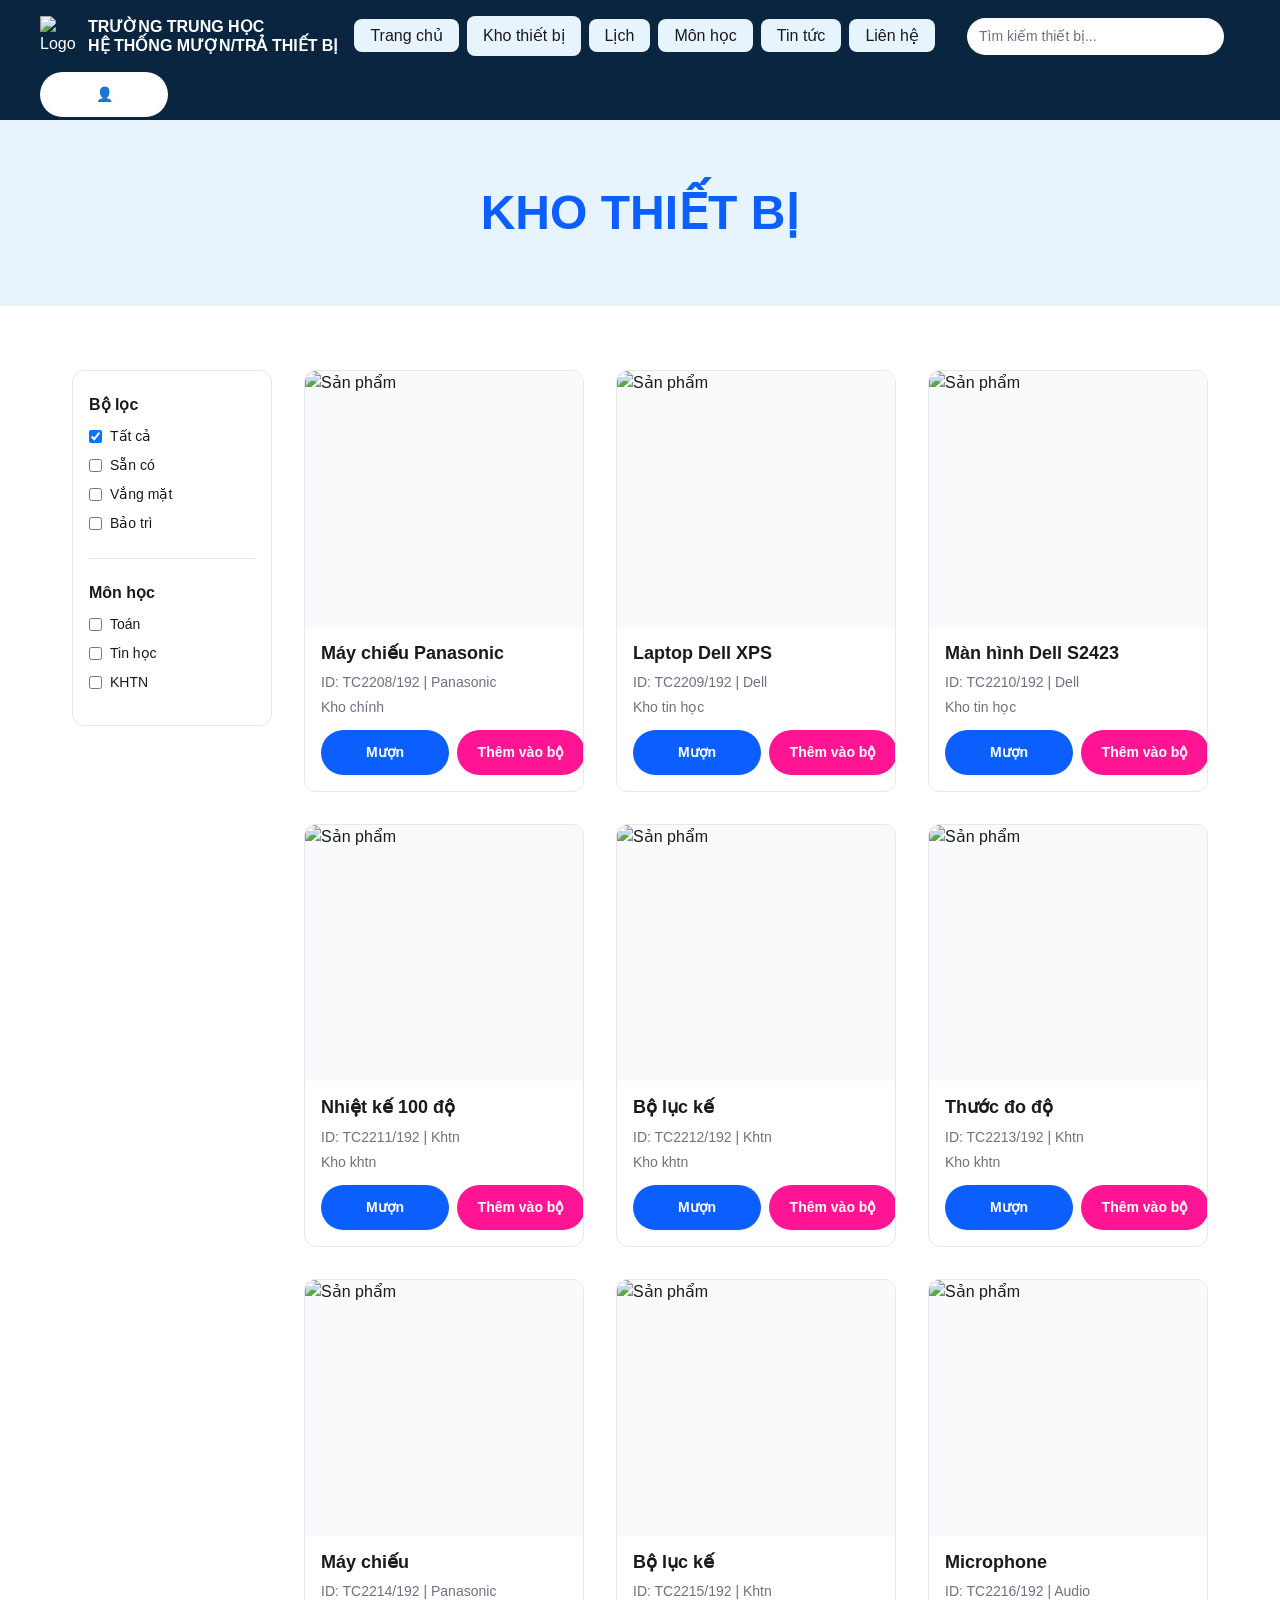
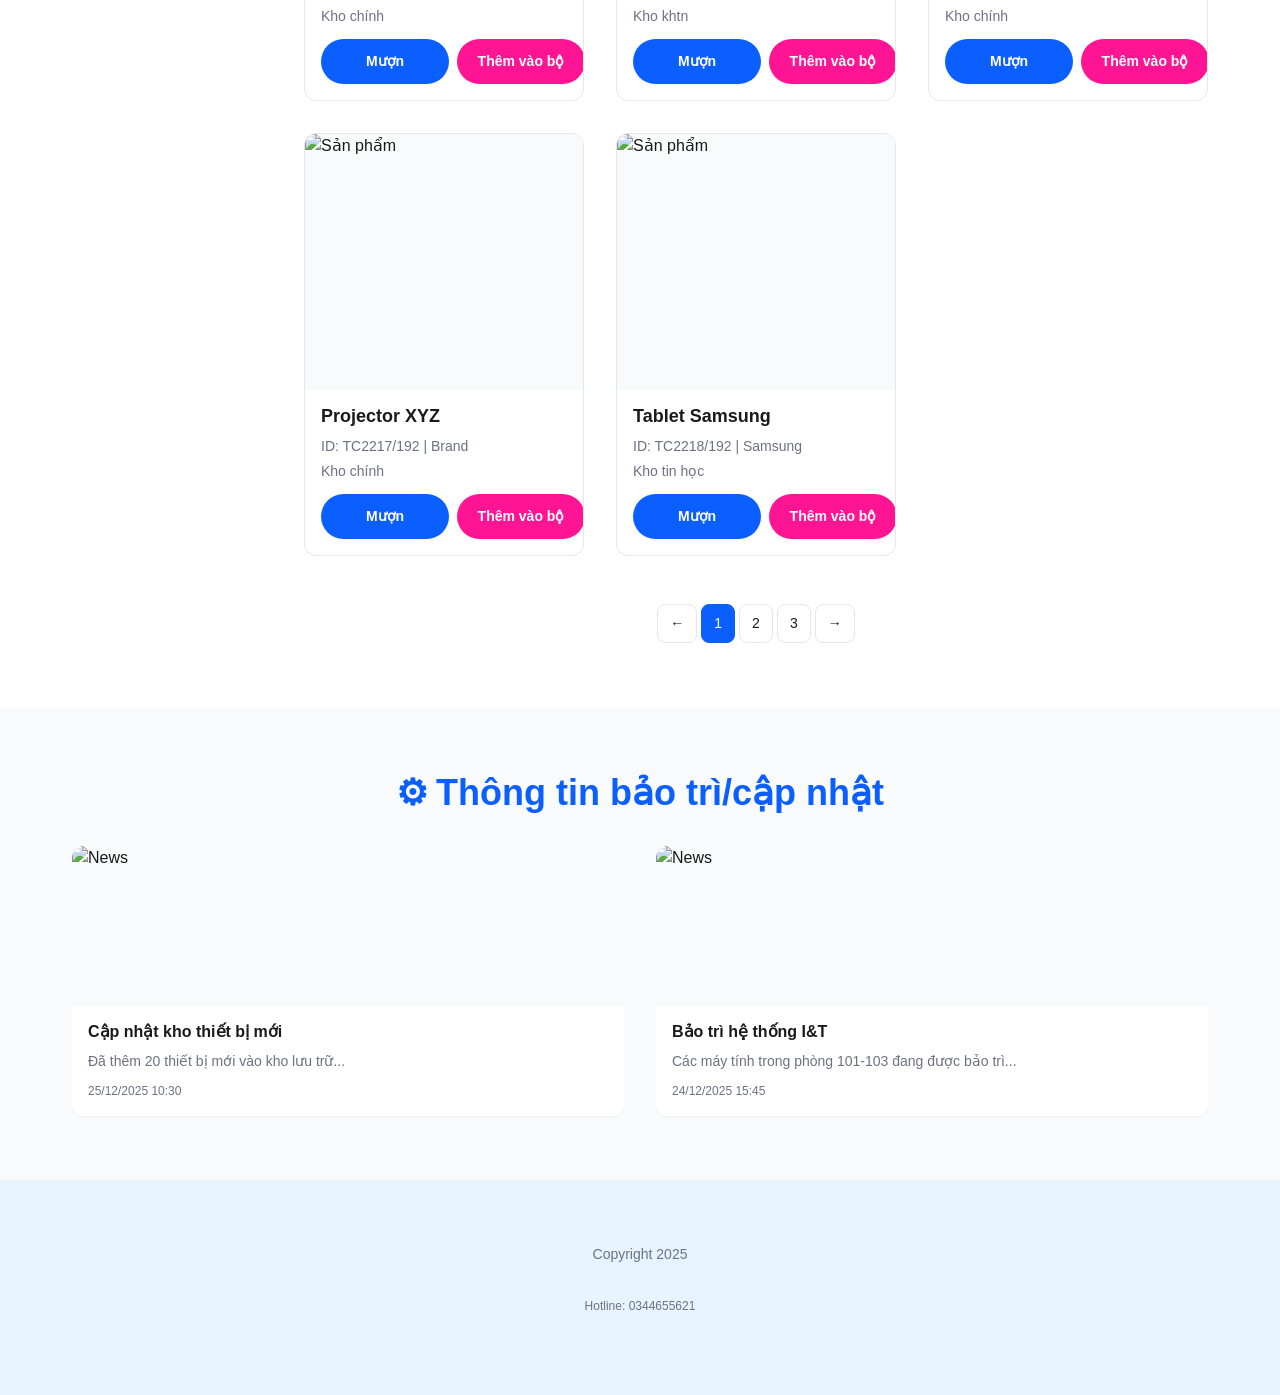
==== pages/kho.html @ ba722993 "Initial commit: SEB - Equipment Management System (HTML5/CSS3/JS) - Complete project with 8 pages, d" ====
<!DOCTYPE html>
<html lang="vi">
<head>
    <meta charset="UTF-8">
    <meta name="viewport" content="width=device-width, initial-scale=1.0">
    <meta name="description" content="Kho thiết bị - SEB">
    <title>SEB | Kho thiết bị</title>
    
    <!-- CSS -->
    <link rel="stylesheet" href="/css/variables.css">
    <link rel="stylesheet" href="/css/reset.css">
    <link rel="stylesheet" href="/css/base.css">
    <link rel="stylesheet" href="/css/layout.css">
    <link rel="stylesheet" href="/css/components.css">
    <link rel="stylesheet" href="/css/forms.css">
    <link rel="stylesheet" href="/css/auth.css">
    <link rel="stylesheet" href="/css/responsive.css">
</head>
<body>
    <!-- Header (Same as index.html) -->
    <header class="c-header">
        <div class="c-header__inner">
            <div class="c-header__logo">
                <img src="/assets/image/logo.png" alt="Logo">
                <div class="c-header__logo-text">
                    <h1>TRƯỜNG TRUNG HỌC<br>HỆ THỐNG MƯỢN/TRẢ THIẾT BỊ</h1>
                </div>
            </div>

            <button class="c-header__menu-toggle" id="menuToggle" aria-label="Toggle menu">☰</button>

            <nav class="c-header__nav-wrapper" id="navWrapper">
                <ul class="c-nav">
                    <li><a href="/index.html" class="c-nav__item">Trang chủ</a></li>
                    <li><button class="c-nav__item active" data-page="kho">Kho thiết bị</button></li>
                    <li><a href="/pages/lich.html" class="c-nav__item">Lịch</a></li>
                    <li><a href="/pages/mon-hoc.html" class="c-nav__item">Môn học</a></li>
                    <li><a href="#" class="c-nav__item">Tin tức</a></li>
                    <li><a href="#" class="c-nav__item">Liên hệ</a></li>
                </ul>
            </nav>

            <div class="c-header__search">
                <input type="text" class="c-header__search-input" placeholder="Tìm kiếm thiết bị...">
            </div>

            <div class="c-header__actions">
                <button class="c-btn c-btn--sm" style="background-color: white; color: var(--color-primary);">👤</button>
            </div>
        </div>
    </header>

    <!-- Main Content -->
    <main>
        <!-- Page Title Section -->
        <section style="background-color: var(--color-bg-secondary);">
            <div class="container">
                <h1 style="text-align: center; color: var(--color-primary); margin-bottom: 0;">KHO THIẾT BỊ</h1>
            </div>
        </section>

        <!-- Products Section with Sidebar -->
        <section>
            <div class="container">
                <div class="layout-sidebar">
                    <!-- Sidebar Filter -->
                    <aside class="layout-sidebar__sidebar c-sidebar-filter">
                        <div class="c-sidebar-filter__section">
                            <h4 class="c-sidebar-filter__title">Bộ lọc</h4>
                            <div class="c-sidebar-filter__item">
                                <input type="checkbox" id="filter-all" checked>
                                <label for="filter-all">Tất cả</label>
                            </div>
                            <div class="c-sidebar-filter__item">
                                <input type="checkbox" id="filter-available">
                                <label for="filter-available">Sẵn có</label>
                            </div>
                            <div class="c-sidebar-filter__item">
                                <input type="checkbox" id="filter-unavailable">
                                <label for="filter-unavailable">Vắng mặt</label>
                            </div>
                            <div class="c-sidebar-filter__item">
                                <input type="checkbox" id="filter-repair">
                                <label for="filter-repair">Bảo trì</label>
                            </div>
                        </div>

                        <div class="c-sidebar-filter__section">
                            <h4 class="c-sidebar-filter__title">Môn học</h4>
                            <div class="c-sidebar-filter__item">
                                <input type="checkbox" id="filter-math">
                                <label for="filter-math">Toán</label>
                            </div>
                            <div class="c-sidebar-filter__item">
                                <input type="checkbox" id="filter-it">
                                <label for="filter-it">Tin học</label>
                            </div>
                            <div class="c-sidebar-filter__item">
                                <input type="checkbox" id="filter-khtn">
                                <label for="filter-khtn">KHTN</label>
                            </div>
                        </div>
                    </aside>

                    <!-- Main Products Grid -->
                    <div class="layout-sidebar__main">
                        <div class="grid grid--cols-2-tablet grid--cols-3-desktop">
                            <!-- Product Card Template (Repeat 12 times) -->
                            <div class="c-product-card">
                                <img src="/assets/image/products/placeholder.png" alt="Sản phẩm" class="c-product-card__image">
                                <div class="c-product-card__content">
                                    <h3 class="c-product-card__name">Máy chiếu Panasonic</h3>
                                    <div class="c-product-card__model">ID: TC2208/192 | Panasonic</div>
                                    <div class="c-product-card__supplier">Kho chính</div>
                                    <div class="c-product-card__actions">
                                        <button class="c-btn c-btn--primary c-btn--sm">Mượn</button>
                                        <button class="c-btn c-btn--accent c-btn--sm">Thêm vào bộ</button>
                                    </div>
                                </div>
                            </div>

                            <div class="c-product-card">
                                <img src="/assets/image/products/placeholder.png" alt="Sản phẩm" class="c-product-card__image">
                                <div class="c-product-card__content">
                                    <h3 class="c-product-card__name">Laptop Dell XPS</h3>
                                    <div class="c-product-card__model">ID: TC2209/192 | Dell</div>
                                    <div class="c-product-card__supplier">Kho tin học</div>
                                    <div class="c-product-card__actions">
                                        <button class="c-btn c-btn--primary c-btn--sm">Mượn</button>
                                        <button class="c-btn c-btn--accent c-btn--sm">Thêm vào bộ</button>
                                    </div>
                                </div>
                            </div>

                            <div class="c-product-card">
                                <img src="/assets/image/products/placeholder.png" alt="Sản phẩm" class="c-product-card__image">
                                <div class="c-product-card__content">
                                    <h3 class="c-product-card__name">Màn hình Dell S2423</h3>
                                    <div class="c-product-card__model">ID: TC2210/192 | Dell</div>
                                    <div class="c-product-card__supplier">Kho tin học</div>
                                    <div class="c-product-card__actions">
                                        <button class="c-btn c-btn--primary c-btn--sm">Mượn</button>
                                        <button class="c-btn c-btn--accent c-btn--sm">Thêm vào bộ</button>
                                    </div>
                                </div>
                            </div>

                            <div class="c-product-card">
                                <img src="/assets/image/products/placeholder.png" alt="Sản phẩm" class="c-product-card__image">
                                <div class="c-product-card__content">
                                    <h3 class="c-product-card__name">Nhiệt kế 100 độ</h3>
                                    <div class="c-product-card__model">ID: TC2211/192 | Khtn</div>
                                    <div class="c-product-card__supplier">Kho khtn</div>
                                    <div class="c-product-card__actions">
                                        <button class="c-btn c-btn--primary c-btn--sm">Mượn</button>
                                        <button class="c-btn c-btn--accent c-btn--sm">Thêm vào bộ</button>
                                    </div>
                                </div>
                            </div>

                            <div class="c-product-card">
                                <img src="/assets/image/products/placeholder.png" alt="Sản phẩm" class="c-product-card__image">
                                <div class="c-product-card__content">
                                    <h3 class="c-product-card__name">Bộ lục kế</h3>
                                    <div class="c-product-card__model">ID: TC2212/192 | Khtn</div>
                                    <div class="c-product-card__supplier">Kho khtn</div>
                                    <div class="c-product-card__actions">
                                        <button class="c-btn c-btn--primary c-btn--sm">Mượn</button>
                                        <button class="c-btn c-btn--accent c-btn--sm">Thêm vào bộ</button>
                                    </div>
                                </div>
                            </div>

                            <div class="c-product-card">
                                <img src="/assets/image/products/placeholder.png" alt="Sản phẩm" class="c-product-card__image">
                                <div class="c-product-card__content">
                                    <h3 class="c-product-card__name">Thước đo độ</h3>
                                    <div class="c-product-card__model">ID: TC2213/192 | Khtn</div>
                                    <div class="c-product-card__supplier">Kho khtn</div>
                                    <div class="c-product-card__actions">
                                        <button class="c-btn c-btn--primary c-btn--sm">Mượn</button>
                                        <button class="c-btn c-btn--accent c-btn--sm">Thêm vào bộ</button>
                                    </div>
                                </div>
                            </div>

                            <div class="c-product-card">
                                <img src="/assets/image/products/placeholder.png" alt="Sản phẩm" class="c-product-card__image">
                                <div class="c-product-card__content">
                                    <h3 class="c-product-card__name">Máy chiếu</h3>
                                    <div class="c-product-card__model">ID: TC2214/192 | Panasonic</div>
                                    <div class="c-product-card__supplier">Kho chính</div>
                                    <div class="c-product-card__actions">
                                        <button class="c-btn c-btn--primary c-btn--sm">Mượn</button>
                                        <button class="c-btn c-btn--accent c-btn--sm">Thêm vào bộ</button>
                                    </div>
                                </div>
                            </div>

                            <div class="c-product-card">
                                <img src="/assets/image/products/placeholder.png" alt="Sản phẩm" class="c-product-card__image">
                                <div class="c-product-card__content">
                                    <h3 class="c-product-card__name">Bộ lục kế</h3>
                                    <div class="c-product-card__model">ID: TC2215/192 | Khtn</div>
                                    <div class="c-product-card__supplier">Kho khtn</div>
                                    <div class="c-product-card__actions">
                                        <button class="c-btn c-btn--primary c-btn--sm">Mượn</button>
                                        <button class="c-btn c-btn--accent c-btn--sm">Thêm vào bộ</button>
                                    </div>
                                </div>
                            </div>

                            <div class="c-product-card">
                                <img src="/assets/image/products/placeholder.png" alt="Sản phẩm" class="c-product-card__image">
                                <div class="c-product-card__content">
                                    <h3 class="c-product-card__name">Microphone</h3>
                                    <div class="c-product-card__model">ID: TC2216/192 | Audio</div>
                                    <div class="c-product-card__supplier">Kho chính</div>
                                    <div class="c-product-card__actions">
                                        <button class="c-btn c-btn--primary c-btn--sm">Mượn</button>
                                        <button class="c-btn c-btn--accent c-btn--sm">Thêm vào bộ</button>
                                    </div>
                                </div>
                            </div>

                            <div class="c-product-card">
                                <img src="/assets/image/products/placeholder.png" alt="Sản phẩm" class="c-product-card__image">
                                <div class="c-product-card__content">
                                    <h3 class="c-product-card__name">Projector XYZ</h3>
                                    <div class="c-product-card__model">ID: TC2217/192 | Brand</div>
                                    <div class="c-product-card__supplier">Kho chính</div>
                                    <div class="c-product-card__actions">
                                        <button class="c-btn c-btn--primary c-btn--sm">Mượn</button>
                                        <button class="c-btn c-btn--accent c-btn--sm">Thêm vào bộ</button>
                                    </div>
                                </div>
                            </div>

                            <div class="c-product-card">
                                <img src="/assets/image/products/placeholder.png" alt="Sản phẩm" class="c-product-card__image">
                                <div class="c-product-card__content">
                                    <h3 class="c-product-card__name">Tablet Samsung</h3>
                                    <div class="c-product-card__model">ID: TC2218/192 | Samsung</div>
                                    <div class="c-product-card__supplier">Kho tin học</div>
                                    <div class="c-product-card__actions">
                                        <button class="c-btn c-btn--primary c-btn--sm">Mượn</button>
                                        <button class="c-btn c-btn--accent c-btn--sm">Thêm vào bộ</button>
                                    </div>
                                </div>
                            </div>
                        </div>

                        <!-- Pagination -->
                        <div class="c-pagination">
                            <button class="c-pagination__item">←</button>
                            <button class="c-pagination__item active">1</button>
                            <button class="c-pagination__item">2</button>
                            <button class="c-pagination__item">3</button>
                            <button class="c-pagination__item">→</button>
                        </div>
                    </div>
                </div>
            </div>
        </section>

        <!-- News Section -->
        <section style="background-color: var(--color-bg-light);">
            <div class="container">
                <h2 class="section-title">Thông tin bảo trì/cập nhật</h2>

                <div class="grid grid--cols-2-tablet c-news-grid">
                    <div class="c-news-card">
                        <img src="/assets/image/news-placeholder.png" alt="News" class="c-news-card__image">
                        <div class="c-news-card__content">
                            <h3 class="c-news-card__title">Cập nhật kho thiết bị mới</h3>
                            <p class="c-news-card__desc">Đã thêm 20 thiết bị mới vào kho lưu trữ...</p>
                            <div class="c-news-card__date">25/12/2025 10:30</div>
                        </div>
                    </div>

                    <div class="c-news-card">
                        <img src="/assets/image/news-placeholder.png" alt="News" class="c-news-card__image">
                        <div class="c-news-card__content">
                            <h3 class="c-news-card__title">Bảo trì hệ thống I&T</h3>
                            <p class="c-news-card__desc">Các máy tính trong phòng 101-103 đang được bảo trì...</p>
                            <div class="c-news-card__date">24/12/2025 15:45</div>
                        </div>
                    </div>
                </div>
            </div>
        </section>
    </main>

    <!-- Footer -->
    <footer class="c-footer">
        <div class="c-footer__container">
            <div class="c-footer__content">
                <p class="c-footer__copyright">Copyright 2025</p>
            </div>
            <p style="text-align: center; font-size: var(--font-size-xs); color: var(--color-text-secondary); padding-top: var(--space-4);">
                Hotline: 0344655621
            </p>
        </div>
    </footer>

    <!-- Scripts -->
    <script src="/assets/js/utils.js"></script>
    <script src="/assets/js/main.js"></script>
    <script src="/assets/js/navbar.js"></script>
    <script src="/assets/js/sidebar-filter.js"></script>
    <script src="/assets/js/modal.js"></script>
</body>
</html>
---- css/variables.css ----
/* ========================================
   VARIABLES.CSS - CSS CUSTOM PROPERTIES
   ======================================== */

:root {
  /* ===== COLOR PALETTE ===== */
  /* Primary Colors */
  --color-primary: #0B5FFF;           /* Xanh dương chính (nav active, btn primary) */
  --color-primary-dark: #0A2540;      /* Xanh dương đậm (header bg) */
  --color-accent: #FF1493;            /* Hồng/Pink (btn accent "Thêm vào bộ") */
  
  /* Text Colors */
  --color-text-primary: #1A1A1A;      /* Text chính (body) */
  --color-text-secondary: #6B7280;    /* Text muted (placeholder, secondary) */
  --color-text-light: #FFFFFF;        /* Text trắng (header) */
  
  /* Background Colors */
  --color-bg-primary: #FFFFFF;        /* Main background */
  --color-bg-secondary: #E8F4FD;      /* Light blue (stat card, section bg) */
  --color-bg-light: #F9FAFB;          /* Off white (section bg) */
  --color-bg-hover: #F3F4F6;          /* Hover bg */
  
  /* Status Colors */
  --color-success: #10B981;           /* Green (success) */
  --color-warning: #F59E0B;           /* Orange (warning) */
  --color-danger: #EF4444;            /* Red (error, danger) */
  
  /* Border Colors */
  --color-border: #E5E7EB;            /* Light gray border */
  --color-border-dark: #D1D5DB;       /* Darker border */
  
  /* ===== TYPOGRAPHY ===== */
  --font-family-heading: "Be Vietnam Pro", -apple-system, BlinkMacSystemFont, "Segoe UI", sans-serif;
  --font-family-body: "Be Vietnam Pro", -apple-system, BlinkMacSystemFont, "Segoe UI", sans-serif;
  
  /* Font Sizes - Mobile First */
  --font-size-xs: 0.75rem;            /* 12px */
  --font-size-sm: 0.875rem;           /* 14px */
  --font-size-base: 1rem;             /* 16px */
  --font-size-lg: 1.125rem;           /* 18px */
  --font-size-xl: 1.25rem;            /* 20px */
  --font-size-2xl: 1.5rem;            /* 24px */
  --font-size-3xl: 1.875rem;          /* 30px */
  --font-size-4xl: 2.25rem;           /* 36px */
  --font-size-5xl: 3rem;              /* 48px */
  
  /* Font Weights */
  --font-weight-light: 300;
  --font-weight-regular: 400;
  --font-weight-medium: 500;
  --font-weight-semibold: 600;
  --font-weight-bold: 700;
  
  /* Line Heights */
  --line-height-tight: 1.2;
  --line-height-normal: 1.5;
  --line-height-relaxed: 1.75;
  --line-height-loose: 2;
  
  /* ===== SPACING ===== */
  /* 4px base unit */
  --space-1: 0.25rem;   /* 4px */
  --space-2: 0.5rem;    /* 8px */
  --space-3: 0.75rem;   /* 12px */
  --space-4: 1rem;      /* 16px */
  --space-5: 1.5rem;    /* 24px */
  --space-6: 2rem;      /* 32px */
  --space-7: 2.5rem;    /* 40px */
  --space-8: 3rem;      /* 48px */
  --space-9: 3.5rem;    /* 56px */
  --space-10: 4rem;     /* 64px */
  --space-12: 5rem;     /* 80px */
  --space-14: 6rem;     /* 96px */
  --space-16: 8rem;     /* 128px */
  
  /* ===== BORDER RADIUS ===== */
  --radius-none: 0;
  --radius-sm: 0.25rem;    /* 4px */
  --radius-md: 0.5rem;     /* 8px */
  --radius-lg: 0.75rem;    /* 12px */
  --radius-xl: 1rem;       /* 16px */
  --radius-2xl: 1.5rem;    /* 24px */
  --radius-full: 9999px;   /* Rounded (circular) */
  
  /* ===== SHADOWS ===== */
  --shadow-sm: 0 1px 2px 0 rgba(0, 0, 0, 0.05);
  --shadow-md: 0 4px 6px -1px rgba(0, 0, 0, 0.1), 0 2px 4px -1px rgba(0, 0, 0, 0.06);
  --shadow-lg: 0 10px 15px -3px rgba(0, 0, 0, 0.1), 0 4px 6px -2px rgba(0, 0, 0, 0.05);
  --shadow-xl: 0 20px 25px -5px rgba(0, 0, 0, 0.1), 0 10px 10px -5px rgba(0, 0, 0, 0.04);
  
  /* ===== TRANSITIONS ===== */
  --transition-fast: 150ms ease;
  --transition-base: 250ms ease;
  --transition-slow: 350ms ease;
  
  /* ===== BREAKPOINTS (for reference) ===== */
  /* Mobile: 0 - 767px */
  /* Tablet: 768px - 1199px */
  /* Desktop: 1200px+ */
  
  /* ===== CONTAINER ===== */
  --container-width-mobile: 100%;
  --container-width-tablet: 100%;
  --container-width-desktop: 1200px;
  --container-padding-mobile: 1rem;     /* 16px */
  --container-padding-tablet: 1.5rem;   /* 24px */
  --container-padding-desktop: 2rem;    /* 32px */
  
  /* ===== HEADER ===== */
  --header-height: 7.5rem;              /* 120px */
  --header-bg: var(--color-primary-dark);
  --header-text: var(--color-text-light);
  
  /* ===== SIDEBAR ===== */
  --sidebar-width-desktop: 12.5rem;     /* 200px */
  --sidebar-width-tablet: 100%;
  --sidebar-width-mobile: 100%;
  
  /* ===== Z-INDEX ===== */
  --z-dropdown: 100;
  --z-sticky: 10;
  --z-fixed: 50;
  --z-modal: 1000;
  --z-toast: 1100;
}
---- css/base.css ----
/* ========================================
   BASE.CSS - GLOBAL TYPOGR APHY & BASE STYLES
   ======================================== */

/* ===== BODY STYLES ===== */
body {
  display: flex;
  flex-direction: column;
  min-height: 100vh;
}

main {
  flex: 1;
}

/* ===== TYPOGRAPHY SCALE ===== */

/* H1 - Page Title */
h1 {
  font-size: var(--font-size-3xl);
  line-height: var(--line-height-tight);
  font-weight: var(--font-weight-bold);
  margin-bottom: var(--space-4);
}

/* H2 - Section Title */
h2 {
  font-size: var(--font-size-2xl);
  line-height: var(--line-height-tight);
  font-weight: var(--font-weight-bold);
  margin-bottom: var(--space-4);
}

/* H3 - Subsection Title */
h3 {
  font-size: var(--font-size-xl);
  line-height: var(--line-height-tight);
  font-weight: var(--font-weight-semibold);
  margin-bottom: var(--space-3);
}

/* H4 - Card/Component Title */
h4 {
  font-size: var(--font-size-lg);
  line-height: var(--line-height-tight);
  font-weight: var(--font-weight-semibold);
  margin-bottom: var(--space-2);
}

/* H5 & H6 */
h5, h6 {
  font-size: var(--font-size-base);
  font-weight: var(--font-weight-semibold);
  margin-bottom: var(--space-2);
}

/* Paragraphs */
p {
  font-size: var(--font-size-base);
  line-height: var(--line-height-normal);
  margin-bottom: var(--space-4);
}

/* Smaller Text */
small,
.text-small,
.text-sm {
  font-size: var(--font-size-sm);
  line-height: var(--line-height-normal);
}

/* Extra Small Text */
.text-xs {
  font-size: var(--font-size-xs);
  line-height: var(--line-height-tight);
}

/* Large Text */
.text-lg {
  font-size: var(--font-size-lg);
  line-height: var(--line-height-normal);
}

/* ===== TEXT UTILITIES ===== */
.text-primary {
  color: var(--color-primary);
}

.text-secondary {
  color: var(--color-text-secondary);
}

.text-light {
  color: var(--color-text-light);
}

.text-danger {
  color: var(--color-danger);
}

.text-success {
  color: var(--color-success);
}

.text-center {
  text-align: center;
}

.text-left {
  text-align: left;
}

.text-right {
  text-align: right;
}

.text-bold {
  font-weight: var(--font-weight-bold);
}

.text-semibold {
  font-weight: var(--font-weight-semibold);
}

.text-muted {
  color: var(--color-text-secondary);
}

.text-uppercase {
  text-transform: uppercase;
  letter-spacing: 0.05em;
}

.text-lowercase {
  text-transform: lowercase;
}

.text-capitalize {
  text-transform: capitalize;
}

.line-clamp-1 {
  display: -webkit-box;
  -webkit-line-clamp: 1;
  -webkit-box-orient: vertical;
  overflow: hidden;
}

.line-clamp-2 {
  display: -webkit-box;
  -webkit-line-clamp: 2;
  -webkit-box-orient: vertical;
  overflow: hidden;
}

.line-clamp-3 {
  display: -webkit-box;
  -webkit-line-clamp: 3;
  -webkit-box-orient: vertical;
  overflow: hidden;
}

/* ===== SPACING UTILITIES ===== */
.m-0 { margin: 0; }
.m-1 { margin: var(--space-1); }
.m-2 { margin: var(--space-2); }
.m-3 { margin: var(--space-3); }
.m-4 { margin: var(--space-4); }
.m-5 { margin: var(--space-5); }
.m-6 { margin: var(--space-6); }

.mb-2 { margin-bottom: var(--space-2); }
.mb-3 { margin-bottom: var(--space-3); }
.mb-4 { margin-bottom: var(--space-4); }
.mb-5 { margin-bottom: var(--space-5); }
.mb-6 { margin-bottom: var(--space-6); }

.mt-2 { margin-top: var(--space-2); }
.mt-3 { margin-top: var(--space-3); }
.mt-4 { margin-top: var(--space-4); }
.mt-5 { margin-top: var(--space-5); }
.mt-6 { margin-top: var(--space-6); }

.p-3 { padding: var(--space-3); }
.p-4 { padding: var(--space-4); }
.p-5 { padding: var(--space-5); }
.p-6 { padding: var(--space-6); }

.px-3 { padding-left: var(--space-3); padding-right: var(--space-3); }
.px-4 { padding-left: var(--space-4); padding-right: var(--space-4); }

.py-3 { padding-top: var(--space-3); padding-bottom: var(--space-3); }
.py-4 { padding-top: var(--space-4); padding-bottom: var(--space-4); }

/* ===== DISPLAY UTILITIES ===== */
.d-none { display: none; }
.d-inline { display: inline; }
.d-inline-block { display: inline-block; }
.d-block { display: block; }
.d-flex { display: flex; }
.d-grid { display: grid; }

.flex-center {
  display: flex;
  align-items: center;
  justify-content: center;
}

.flex-between {
  display: flex;
  align-items: center;
  justify-content: space-between;
}

.flex-column {
  flex-direction: column;
}

.gap-2 { gap: var(--space-2); }
.gap-3 { gap: var(--space-3); }
.gap-4 { gap: var(--space-4); }
.gap-5 { gap: var(--space-5); }

/* ===== VISIBILITY ===== */
.hidden { display: none !important; }
.visible { display: block !important; }

.sr-only {
  position: absolute;
  width: 1px;
  height: 1px;
  padding: 0;
  margin: -1px;
  overflow: hidden;
  clip: rect(0, 0, 0, 0);
  white-space: nowrap;
  border-width: 0;
}

/* ===== TABLET & DESKTOP STYLES ===== */
@media (min-width: 768px) {
  h1 { font-size: var(--font-size-4xl); }
  h2 { font-size: var(--font-size-3xl); }
  h3 { font-size: var(--font-size-2xl); }
  h4 { font-size: var(--font-size-xl); }
}

@media (min-width: 1200px) {
  h1 { font-size: var(--font-size-5xl); }
  h2 { font-size: var(--font-size-4xl); }
  h3 { font-size: var(--font-size-3xl); }
}
---- css/layout.css ----
/* ========================================
   LAYOUT.CSS - CONTAINER, HEADER, FOOTER, GRID
   ======================================== */

/* ===== CONTAINER ===== */
.container {
  width: 100%;
  max-width: var(--container-width-desktop);
  margin-left: auto;
  margin-right: auto;
  padding-left: var(--container-padding-mobile);
  padding-right: var(--container-padding-mobile);
}

@media (min-width: 768px) {
  .container {
    padding-left: var(--container-padding-tablet);
    padding-right: var(--container-padding-tablet);
  }
}

@media (min-width: 1200px) {
  .container {
    padding-left: var(--container-padding-desktop);
    padding-right: var(--container-padding-desktop);
  }
}

/* ===== HEADER ===== */
.c-header {
  position: sticky;
  top: 0;
  z-index: var(--z-fixed);
  background-color: var(--header-bg);
  color: var(--header-text);
  padding: var(--space-3) var(--container-padding-mobile);
}

@media (min-width: 768px) {
  .c-header {
    padding: var(--space-4) var(--container-padding-tablet);
  }
}

@media (min-width: 1200px) {
  .c-header {
    padding: var(--space-4) var(--container-padding-desktop);
  }
}

.c-header__inner {
  max-width: var(--container-width-desktop);
  margin-left: auto;
  margin-right: auto;
  display: flex;
  align-items: center;
  justify-content: space-between;
  gap: var(--space-4);
  flex-wrap: wrap;
}

/* Header Logo */
.c-header__logo {
  display: flex;
  align-items: center;
  gap: var(--space-2);
  flex-shrink: 0;
}

.c-header__logo img {
  width: 2.5rem;
  height: 2.5rem;
}

.c-header__logo-text h1 {
  font-size: var(--font-size-sm);
  font-weight: var(--font-weight-bold);
  color: var(--header-text);
  line-height: 1.2;
  margin: 0;
}

@media (min-width: 768px) {
  .c-header__logo-text h1 {
    font-size: var(--font-size-base);
  }
}

/* Header Navigation Wrapper */
.c-header__nav-wrapper {
  width: 100%;
  order: 3;
  flex-basis: 100%;
  display: none;
}

.c-header__nav-wrapper.active {
  display: block;
}

@media (min-width: 1200px) {
  .c-header__nav-wrapper {
    width: auto;
    order: 0;
    flex-basis: auto;
    display: flex;
  }
}

/* Header Search */
.c-header__search {
  flex: 1;
  min-width: 15rem;
  order: 2;
  display: none;
}

@media (min-width: 768px) {
  .c-header__search {
    display: flex;
  }
}

.c-header__search-input {
  width: 100%;
  padding: var(--space-2) var(--space-3);
  background-color: var(--color-bg-primary);
  color: var(--color-text-primary);
  border: none;
  border-radius: var(--radius-full);
  font-size: var(--font-size-sm);
}

.c-header__search-input::placeholder {
  color: var(--color-text-secondary);
}

/* Header Actions */
.c-header__actions {
  display: flex;
  gap: var(--space-2);
  align-items: center;
  order: 1;
}

/* Mobile Menu Toggle */
.c-header__menu-toggle {
  display: flex;
  align-items: center;
  justify-content: center;
  background: none;
  padding: var(--space-2);
  color: var(--header-text);
  font-size: var(--font-size-lg);
  cursor: pointer;
}

@media (min-width: 1200px) {
  .c-header__menu-toggle {
    display: none;
  }
}

/* ===== NAVIGATION ===== */
.c-nav {
  display: flex;
  align-items: center;
  gap: var(--space-2);
  flex-wrap: wrap;
}

.c-nav__item {
  padding: var(--space-2) var(--space-3);
  background-color: var(--color-bg-secondary);
  color: var(--color-text-primary);
  border-radius: var(--radius-md);
  font-size: var(--font-size-sm);
  font-weight: var(--font-weight-medium);
  cursor: pointer;
  transition: all var(--transition-base);
}

.c-nav__item:hover {
  background-color: var(--color-bg-secondary);
  opacity: 0.9;
}

.c-nav__item.active {
  background-color: var(--color-primary);
  color: var(--color-text-light);
}

@media (min-width: 768px) {
  .c-nav__item {
    padding: var(--space-2) var(--space-4);
    font-size: var(--font-size-base);
  }
}

/* ===== MAIN CONTENT ===== */
main {
  background-color: var(--color-bg-primary);
}

/* ===== SECTION ===== */
section {
  padding: var(--space-6) var(--container-padding-mobile);
}

@media (min-width: 768px) {
  section {
    padding: var(--space-8) var(--container-padding-tablet);
  }
}

@media (min-width: 1200px) {
  section {
    padding: var(--space-10) var(--container-padding-desktop);
  }
}

.section-title {
  color: var(--color-primary);
  text-align: center;
  margin-bottom: var(--space-6);
  font-weight: var(--font-weight-bold);
}

.section-title::before {
  content: "⚙";
  margin-right: var(--space-2);
}

/* ===== FOOTER ===== */
.c-footer {
  background-color: var(--color-bg-secondary);
  color: var(--color-text-primary);
  padding: var(--space-6) var(--container-padding-mobile);
  margin-top: auto;
}

@media (min-width: 768px) {
  .c-footer {
    padding: var(--space-8) var(--container-padding-tablet);
  }
}

@media (min-width: 1200px) {
  .c-footer {
    padding: var(--space-10) var(--container-padding-desktop);
  }
}

.c-footer__container {
  max-width: var(--container-width-desktop);
  margin-left: auto;
  margin-right: auto;
}

.c-footer__content {
  text-align: center;
  margin-bottom: var(--space-4);
}

.c-footer__copyright {
  font-size: var(--font-size-sm);
  color: var(--color-text-secondary);
  margin-bottom: var(--space-2);
}

.c-footer__description {
  font-size: var(--font-size-xs);
  color: var(--color-text-secondary);
  line-height: var(--line-height-relaxed);
  margin-bottom: var(--space-3);
}

.c-footer__contact {
  display: flex;
  flex-direction: column;
  gap: var(--space-2);
  font-size: var(--font-size-sm);
  color: var(--color-text-secondary);
}

.c-footer__contact-item {
  display: flex;
  align-items: center;
  gap: var(--space-2);
  justify-content: center;
}

.c-footer__contact-icon {
  font-size: var(--font-size-lg);
}

.c-footer__divider {
  height: 1px;
  background-color: var(--color-border);
  margin: var(--space-6) 0;
}

.c-footer__news {
  display: grid;
  grid-template-columns: 1fr;
  gap: var(--space-4);
  margin-top: var(--space-6);
}

@media (min-width: 768px) {
  .c-footer__news {
    grid-template-columns: 1fr 1fr;
  }
}

.c-footer__news-item {
  display: flex;
  gap: var(--space-2);
  font-size: var(--font-size-xs);
}

.c-footer__news-icon {
  font-size: var(--font-size-lg);
  flex-shrink: 0;
}

.c-footer__news-text {
  line-height: var(--line-height-relaxed);
  color: var(--color-text-secondary);
}

/* ===== GRID LAYOUT ===== */
.grid {
  display: grid;
  gap: var(--space-4);
}

.grid--cols-1 {
  grid-template-columns: 1fr;
}

.grid--cols-2 {
  grid-template-columns: repeat(2, 1fr);
}

.grid--cols-3 {
  grid-template-columns: repeat(3, 1fr);
}

.grid--cols-4 {
  grid-template-columns: repeat(4, 1fr);
}

@media (min-width: 768px) {
  .grid {
    gap: var(--space-5);
  }

  .grid--cols-1-tablet {
    grid-template-columns: 1fr;
  }

  .grid--cols-2-tablet {
    grid-template-columns: repeat(2, 1fr);
  }

  .grid--cols-3-tablet {
    grid-template-columns: repeat(3, 1fr);
  }
}

@media (min-width: 1200px) {
  .grid {
    gap: var(--space-6);
  }

  .grid--cols-1-desktop {
    grid-template-columns: 1fr;
  }

  .grid--cols-2-desktop {
    grid-template-columns: repeat(2, 1fr);
  }

  .grid--cols-3-desktop {
    grid-template-columns: repeat(3, 1fr);
  }

  .grid--cols-4-desktop {
    grid-template-columns: repeat(4, 1fr);
  }
}

/* ===== FLEX LAYOUT ===== */
.flex {
  display: flex;
  gap: var(--space-3);
}

.flex--center {
  align-items: center;
  justify-content: center;
}

.flex--between {
  align-items: center;
  justify-content: space-between;
}

.flex--column {
  flex-direction: column;
}

.flex--wrap {
  flex-wrap: wrap;
}

/* ===== TWO COLUMN LAYOUT (Sidebar + Main) ===== */
.layout-sidebar {
  display: grid;
  grid-template-columns: 1fr;
  gap: var(--space-5);
}

@media (min-width: 1200px) {
  .layout-sidebar {
    grid-template-columns: 12.5rem 1fr;
  }
}

.layout-sidebar__sidebar {
  order: -1;
}

@media (min-width: 1200px) {
  .layout-sidebar__sidebar {
    order: 0;
  }
}

.layout-sidebar__main {
  min-width: 0;
}
---- css/components.css ----
/* ========================================
   COMPONENTS.CSS - BUTTONS, CARDS, NAV, FILTERS
   ======================================== */

/* ===== BUTTON COMPONENTS ===== */

/* Base Button */
.c-btn {
  display: inline-flex;
  align-items: center;
  justify-content: center;
  gap: var(--space-2);
  padding: var(--space-3) var(--space-4);
  font-size: var(--font-size-base);
  font-weight: var(--font-weight-semibold);
  border-radius: var(--radius-full);
  cursor: pointer;
  transition: all var(--transition-fast);
  white-space: nowrap;
  user-select: none;
  border: none;
  outline: none;
}

.c-btn:hover:not(:disabled) {
  transform: translateY(-2px);
  opacity: 0.9;
}

.c-btn:active:not(:disabled) {
  transform: translateY(0);
}

.c-btn:disabled {
  opacity: 0.5;
  cursor: not-allowed;
}

/* Primary Button */
.c-btn--primary {
  background-color: var(--color-primary);
  color: var(--color-text-light);
  box-shadow: var(--shadow-sm);
}

.c-btn--primary:hover:not(:disabled) {
  box-shadow: var(--shadow-md);
}

/* Accent Button */
.c-btn--accent {
  background-color: var(--color-accent);
  color: var(--color-text-light);
  box-shadow: var(--shadow-sm);
}

.c-btn--accent:hover:not(:disabled) {
  box-shadow: var(--shadow-md);
}

/* Outline Button */
.c-btn--outline {
  background-color: transparent;
  color: var(--color-primary);
  border: 2px solid var(--color-primary);
}

.c-btn--outline:hover:not(:disabled) {
  background-color: var(--color-primary);
  color: var(--color-text-light);
}

/* Secondary Button */
.c-btn--secondary {
  background-color: var(--color-bg-secondary);
  color: var(--color-primary);
  box-shadow: none;
}

.c-btn--secondary:hover:not(:disabled) {
  background-color: var(--color-border);
}

/* Small Button */
.c-btn--sm {
  padding: var(--space-2) var(--space-3);
  font-size: var(--font-size-sm);
}

/* Large Button */
.c-btn--lg {
  padding: var(--space-4) var(--space-6);
  font-size: var(--font-size-lg);
}

/* Block Button (full width) */
.c-btn--block {
  width: 100%;
}

/* Link Button */
.c-btn--link {
  background: none;
  color: var(--color-primary);
  padding: 0;
  font-weight: var(--font-weight-medium);
  border: none;
  text-decoration: underline;
}

.c-btn--link:hover:not(:disabled) {
  color: var(--color-primary);
  opacity: 0.7;
}

/* ===== CARD COMPONENTS ===== */

/* Stat Card */
.c-stat-card {
  background-color: var(--color-bg-secondary);
  border-radius: var(--radius-lg);
  padding: var(--space-5) var(--space-4);
  text-align: center;
}

.c-stat-card__label {
  font-size: var(--font-size-sm);
  color: var(--color-primary);
  font-weight: var(--font-weight-semibold);
  margin-bottom: var(--space-2);
  text-transform: uppercase;
  letter-spacing: 0.05em;
}

.c-stat-card__value {
  font-size: var(--font-size-3xl);
  font-weight: var(--font-weight-bold);
  color: var(--color-text-primary);
}

@media (min-width: 768px) {
  .c-stat-card {
    padding: var(--space-6) var(--space-5);
  }

  .c-stat-card__value {
    font-size: var(--font-size-4xl);
  }
}

/* Product Card */
.c-product-card {
  background-color: var(--color-bg-primary);
  border: 1px solid var(--color-border);
  border-radius: var(--radius-lg);
  overflow: hidden;
  transition: all var(--transition-base);
}

.c-product-card:hover {
  box-shadow: var(--shadow-lg);
  transform: translateY(-4px);
}

.c-product-card__image {
  width: 100%;
  height: 12rem;
  object-fit: cover;
  background-color: var(--color-bg-light);
}

.c-product-card__content {
  padding: var(--space-4);
}

.c-product-card__name {
  font-size: var(--font-size-lg);
  font-weight: var(--font-weight-semibold);
  color: var(--color-text-primary);
  margin-bottom: var(--space-2);
  line-clamp: 2;
}

.c-product-card__model {
  font-size: var(--font-size-sm);
  color: var(--color-text-secondary);
  margin-bottom: var(--space-1);
}

.c-product-card__supplier {
  font-size: var(--font-size-sm);
  color: var(--color-text-secondary);
  margin-bottom: var(--space-3);
}

.c-product-card__actions {
  display: flex;
  flex-direction: column;
  gap: var(--space-2);
}

@media (min-width: 768px) {
  .c-product-card__actions {
    flex-direction: row;
  }

  .c-product-card__actions .c-btn {
    flex: 1;
  }
}

/* News Card */
.c-news-card {
  background-color: var(--color-bg-primary);
  border-radius: var(--radius-lg);
  overflow: hidden;
  box-shadow: var(--shadow-sm);
  transition: all var(--transition-base);
}

.c-news-card:hover {
  box-shadow: var(--shadow-lg);
  transform: translateY(-4px);
}

.c-news-card__image {
  width: 100%;
  height: 10rem;
  object-fit: cover;
  background-color: var(--color-bg-light);
}

.c-news-card__content {
  padding: var(--space-4);
}

.c-news-card__title {
  font-size: var(--font-size-base);
  font-weight: var(--font-weight-semibold);
  color: var(--color-text-primary);
  margin-bottom: var(--space-2);
}

.c-news-card__desc {
  font-size: var(--font-size-sm);
  color: var(--color-text-secondary);
  line-height: var(--line-height-relaxed);
  margin-bottom: var(--space-2);
}

.c-news-card__date {
  font-size: var(--font-size-xs);
  color: var(--color-text-secondary);
}

/* ===== SIDEBAR FILTER ===== */
.c-sidebar-filter {
  background-color: var(--color-bg-primary);
  border: 1px solid var(--color-border);
  border-radius: var(--radius-lg);
  padding: var(--space-5) var(--space-4);
}

.c-sidebar-filter__section {
  margin-bottom: var(--space-5);
  padding-bottom: var(--space-4);
  border-bottom: 1px solid var(--color-border);
}

.c-sidebar-filter__section:last-child {
  margin-bottom: 0;
  padding-bottom: 0;
  border-bottom: none;
}

.c-sidebar-filter__title {
  font-size: var(--font-size-base);
  font-weight: var(--font-weight-semibold);
  color: var(--color-text-primary);
  margin-bottom: var(--space-3);
}

.c-sidebar-filter__item {
  display: flex;
  align-items: center;
  gap: var(--space-2);
  margin-bottom: var(--space-2);
  font-size: var(--font-size-sm);
  cursor: pointer;
}

.c-sidebar-filter__item input {
  width: auto;
  cursor: pointer;
}

.c-sidebar-filter__item label {
  flex: 1;
  cursor: pointer;
  user-select: none;
}

/* ===== CALENDAR ===== */
.c-calendar {
  background-color: var(--color-bg-primary);
  border-radius: var(--radius-lg);
  padding: var(--space-5);
  box-shadow: var(--shadow-md);
  max-width: 25rem;
}

.c-calendar__header {
  display: flex;
  align-items: center;
  justify-content: space-between;
  margin-bottom: var(--space-4);
  gap: var(--space-3);
}

.c-calendar__month {
  background-color: var(--color-primary);
  color: var(--color-text-light);
  padding: var(--space-2) var(--space-3);
  border-radius: var(--radius-md);
  font-weight: var(--font-weight-semibold);
  flex: 1;
  text-align: center;
}

.c-calendar__nav-btn {
  background: none;
  border: none;
  cursor: pointer;
  font-size: var(--font-size-lg);
  color: var(--color-text-primary);
  padding: var(--space-2);
}

.c-calendar__weekdays {
  display: grid;
  grid-template-columns: repeat(7, 1fr);
  gap: var(--space-1);
  margin-bottom: var(--space-3);
  text-align: center;
}

.c-calendar__weekday {
  font-size: var(--font-size-xs);
  font-weight: var(--font-weight-semibold);
  color: var(--color-text-secondary);
  padding: var(--space-1);
}

.c-calendar__days {
  display: grid;
  grid-template-columns: repeat(7, 1fr);
  gap: var(--space-1);
}

.c-calendar__day {
  aspect-ratio: 1 / 1;
  display: flex;
  align-items: center;
  justify-content: center;
  border-radius: var(--radius-md);
  cursor: pointer;
  font-size: var(--font-size-sm);
  transition: all var(--transition-fast);
}

.c-calendar__day:hover:not(.is-other-month) {
  background-color: var(--color-bg-secondary);
}

.c-calendar__day.is-today {
  background-color: var(--color-primary);
  color: var(--color-text-light);
  font-weight: var(--font-weight-bold);
}

.c-calendar__day.is-other-month {
  color: var(--color-text-secondary);
  opacity: 0.5;
}

/* ===== PROFILE DROPDOWN ===== */
.c-profile-dropdown {
  position: absolute;
  top: 100%;
  right: 0;
  background-color: var(--color-bg-primary);
  border: 1px solid var(--color-border);
  border-radius: var(--radius-lg);
  box-shadow: var(--shadow-lg);
  min-width: 12.5rem;
  margin-top: var(--space-2);
  z-index: var(--z-dropdown);
  opacity: 0;
  pointer-events: none;
  transform: translateY(-0.5rem);
  transition: all var(--transition-fast);
}

.c-profile-dropdown.show {
  opacity: 1;
  pointer-events: auto;
  transform: translateY(0);
}

.c-profile-dropdown__item {
  display: flex;
  align-items: center;
  gap: var(--space-2);
  padding: var(--space-3) var(--space-4);
  color: var(--color-text-primary);
  background: none;
  border: none;
  width: 100%;
  text-align: left;
  cursor: pointer;
  transition: background-color var(--transition-fast);
  font-size: var(--font-size-sm);
}

.c-profile-dropdown__item:hover {
  background-color: var(--color-bg-light);
}

.c-profile-dropdown__item-icon {
  font-size: var(--font-size-lg);
  flex-shrink: 0;
}

.c-profile-dropdown__item--logout {
  color: var(--color-danger);
}

/* ===== BADGES ===== */
.c-badge {
  display: inline-flex;
  align-items: center;
  gap: var(--space-1);
  padding: var(--space-1) var(--space-2);
  font-size: var(--font-size-xs);
  font-weight: var(--font-weight-semibold);
  border-radius: var(--radius-full);
  background-color: var(--color-bg-secondary);
  color: var(--color-primary);
}

.c-badge--primary {
  background-color: var(--color-primary);
  color: var(--color-text-light);
}

.c-badge--success {
  background-color: var(--color-success);
  color: var(--color-text-light);
}

.c-badge--danger {
  background-color: var(--color-danger);
  color: var(--color-text-light);
}

/* ===== ALERTS / MESSAGES ===== */
.c-alert {
  padding: var(--space-4);
  border-radius: var(--radius-lg);
  display: flex;
  gap: var(--space-3);
  align-items: flex-start;
  margin-bottom: var(--space-4);
}

.c-alert__icon {
  font-size: var(--font-size-lg);
  flex-shrink: 0;
  margin-top: var(--space-1);
}

.c-alert__content {
  flex: 1;
}

.c-alert__title {
  font-weight: var(--font-weight-semibold);
  margin-bottom: var(--space-1);
}

.c-alert__message {
  font-size: var(--font-size-sm);
  line-height: var(--line-height-normal);
}

.c-alert--primary {
  background-color: rgba(11, 95, 255, 0.1);
  color: var(--color-primary);
  border-left: 4px solid var(--color-primary);
}

.c-alert--success {
  background-color: rgba(16, 185, 129, 0.1);
  color: var(--color-success);
  border-left: 4px solid var(--color-success);
}

.c-alert--warning {
  background-color: rgba(245, 158, 11, 0.1);
  color: var(--color-warning);
  border-left: 4px solid var(--color-warning);
}

.c-alert--danger {
  background-color: rgba(239, 68, 68, 0.1);
  color: var(--color-danger);
  border-left: 4px solid var(--color-danger);
}

/* ===== PAGINATION ===== */
.c-pagination {
  display: flex;
  align-items: center;
  justify-content: center;
  gap: var(--space-1);
  margin-top: var(--space-6);
}

.c-pagination__item {
  padding: var(--space-2) var(--space-3);
  border-radius: var(--radius-md);
  border: 1px solid var(--color-border);
  background-color: var(--color-bg-primary);
  color: var(--color-text-primary);
  cursor: pointer;
  transition: all var(--transition-fast);
  font-size: var(--font-size-sm);
}

.c-pagination__item:hover {
  border-color: var(--color-primary);
  color: var(--color-primary);
}

.c-pagination__item.active {
  background-color: var(--color-primary);
  color: var(--color-text-light);
  border-color: var(--color-primary);
}

.c-pagination__item.disabled {
  opacity: 0.5;
  cursor: not-allowed;
}
---- css/forms.css ----
/* ========================================
   FORMS.CSS - FORM ELEMENTS & VALIDATION
   ======================================== */

/* ===== FORM GROUP ===== */
.c-form-group {
  margin-bottom: var(--space-5);
}

.c-form-group__label {
  display: block;
  margin-bottom: var(--space-2);
  font-size: var(--font-size-sm);
  font-weight: var(--font-weight-medium);
  color: var(--color-text-primary);
}

.c-form-group__label.required::after {
  content: " *";
  color: var(--color-danger);
}

.c-form-group__input,
.c-form-group__select,
.c-form-group__textarea {
  width: 100%;
  padding: var(--space-3) var(--space-4);
  border: 1px solid var(--color-border);
  border-radius: var(--radius-md);
  font-size: var(--font-size-base);
  font-family: inherit;
  transition: all var(--transition-fast);
  background-color: var(--color-bg-primary);
  color: var(--color-text-primary);
}

.c-form-group__input:focus,
.c-form-group__select:focus,
.c-form-group__textarea:focus {
  outline: none;
  border-color: var(--color-primary);
  box-shadow: 0 0 0 3px rgba(11, 95, 255, 0.1);
}

.c-form-group__input::placeholder,
.c-form-group__select::placeholder,
.c-form-group__textarea::placeholder {
  color: var(--color-text-secondary);
}

/* Error State */
.c-form-group__input.is-error,
.c-form-group__select.is-error,
.c-form-group__textarea.is-error {
  border-color: var(--color-danger);
  background-color: rgba(239, 68, 68, 0.05);
}

.c-form-group__input.is-error:focus,
.c-form-group__select.is-error:focus,
.c-form-group__textarea.is-error:focus {
  box-shadow: 0 0 0 3px rgba(239, 68, 68, 0.1);
  border-color: var(--color-danger);
}

/* Success State */
.c-form-group__input.is-success,
.c-form-group__select.is-success,
.c-form-group__textarea.is-success {
  border-color: var(--color-success);
  background-color: rgba(16, 185, 129, 0.05);
}

.c-form-group__input.is-success:focus,
.c-form-group__select.is-success:focus,
.c-form-group__textarea.is-success:focus {
  box-shadow: 0 0 0 3px rgba(16, 185, 129, 0.1);
  border-color: var(--color-success);
}

/* Textarea */
.c-form-group__textarea {
  resize: vertical;
  min-height: 6rem;
}

/* Select */
.c-form-group__select {
  cursor: pointer;
}

/* Help Text */
.c-form-group__help {
  display: block;
  margin-top: var(--space-1);
  font-size: var(--font-size-xs);
  color: var(--color-text-secondary);
  line-height: var(--line-height-normal);
}

.c-form-group__help.is-error {
  color: var(--color-danger);
}

.c-form-group__help.is-success {
  color: var(--color-success);
}

/* ===== CHECKBOX ===== */
.c-checkbox {
  display: flex;
  align-items: center;
  gap: var(--space-2);
  cursor: pointer;
  user-select: none;
  margin-bottom: var(--space-3);
}

.c-checkbox__input {
  width: 1.25rem;
  height: 1.25rem;
  cursor: pointer;
  accent-color: var(--color-primary);
}

.c-checkbox__label {
  font-size: var(--font-size-base);
  color: var(--color-text-primary);
  cursor: pointer;
  flex: 1;
}

.c-checkbox__label a {
  color: var(--color-primary);
  text-decoration: underline;
}

/* ===== RADIO BUTTON ===== */
.c-radio {
  display: flex;
  align-items: center;
  gap: var(--space-2);
  cursor: pointer;
  user-select: none;
  margin-bottom: var(--space-3);
}

.c-radio__input {
  width: 1.25rem;
  height: 1.25rem;
  cursor: pointer;
  accent-color: var(--color-primary);
}

.c-radio__label {
  font-size: var(--font-size-base);
  color: var(--color-text-primary);
  cursor: pointer;
}

/* ===== FORM LAYOUT ===== */
.c-form {
  padding: var(--space-6);
  background-color: var(--color-bg-primary);
  border-radius: var(--radius-lg);
  border: 1px solid var(--color-border);
}

@media (min-width: 768px) {
  .c-form {
    padding: var(--space-8);
  }
}

.c-form__title {
  font-size: var(--font-size-2xl);
  font-weight: var(--font-weight-bold);
  margin-bottom: var(--space-6);
  color: var(--color-text-primary);
}

.c-form__row {
  display: grid;
  grid-template-columns: 1fr;
  gap: var(--space-4);
  margin-bottom: var(--space-5);
}

@media (min-width: 768px) {
  .c-form__row--2col {
    grid-template-columns: repeat(2, 1fr);
  }
}

.c-form__actions {
  display: flex;
  flex-direction: column;
  gap: var(--space-3);
  margin-top: var(--space-6);
}

@media (min-width: 768px) {
  .c-form__actions {
    flex-direction: row;
    justify-content: flex-end;
  }
}

/* ===== FORM VALIDATION ===== */
.c-form-group.is-error .c-form-group__label {
  color: var(--color-danger);
}

.c-form-group.is-success .c-form-group__label {
  color: var(--color-success);
}

/* ===== ICON INPUT (with icon inside) ===== */
.c-input-wrapper {
  position: relative;
}

.c-input-wrapper__icon {
  position: absolute;
  top: 50%;
  right: var(--space-3);
  transform: translateY(-50%);
  pointer-events: none;
  color: var(--color-text-secondary);
  font-size: var(--font-size-lg);
}

.c-input-wrapper__input {
  padding-right: var(--space-10);
}

/* ===== SEARCH INPUT ===== */
.c-search {
  position: relative;
}

.c-search__input {
  width: 100%;
  padding: var(--space-3) var(--space-4) var(--space-3) var(--space-10);
  border: 1px solid var(--color-border);
  border-radius: var(--radius-full);
  font-size: var(--font-size-base);
}

.c-search__input:focus {
  outline: none;
  border-color: var(--color-primary);
}

.c-search__icon {
  position: absolute;
  left: var(--space-3);
  top: 50%;
  transform: translateY(-50%);
  color: var(--color-text-secondary);
  font-size: var(--font-size-lg);
  pointer-events: none;
}

/* ===== FLOATING LABEL ===== */
.c-form-group--float {
  position: relative;
}

.c-form-group--float .c-form-group__label {
  position: absolute;
  top: var(--space-3);
  left: var(--space-4);
  background-color: var(--color-bg-primary);
  padding: 0 var(--space-2);
  z-index: 1;
  transition: all var(--transition-fast);
  pointer-events: none;
  margin-bottom: 0;
  font-size: var(--font-size-sm);
}

.c-form-group--float .c-form-group__input {
  padding-top: var(--space-5);
}

.c-form-group--float .c-form-group__input:focus ~ .c-form-group__label,
.c-form-group--float .c-form-group__input:not(:placeholder-shown) ~ .c-form-group__label {
  top: -0.75rem;
  font-size: var(--font-size-xs);
  color: var(--color-primary);
}
---- css/auth.css ----
/* ========================================
   AUTH.CSS - LOGIN & SIGNUP PAGE STYLES
   ======================================== */

/* ===== AUTH PAGE LAYOUT ===== */
.c-auth-page {
  display: grid;
  grid-template-columns: 1fr;
  min-height: calc(100vh - var(--header-height));
  background-color: var(--color-bg-secondary);
  gap: 0;
}

@media (min-width: 768px) {
  .c-auth-page {
    grid-template-columns: 1fr 1fr;
  }
}

/* Auth Illustration */
.c-auth-page__illustration {
  display: none;
  align-items: center;
  justify-content: center;
  padding: var(--space-6);
  background-color: var(--color-bg-secondary);
}

@media (min-width: 768px) {
  .c-auth-page__illustration {
    display: flex;
  }
}

.c-auth-page__illustration img {
  max-width: 100%;
  height: auto;
  max-height: 400px;
}

/* Auth Form Container */
.c-auth-page__form-container {
  display: flex;
  align-items: center;
  justify-content: center;
  padding: var(--space-5);
}

@media (min-width: 768px) {
  .c-auth-page__form-container {
    padding: var(--space-8);
  }
}

/* Auth Form */
.c-auth-form {
  width: 100%;
  max-width: 28rem;
  background-color: var(--color-bg-primary);
  padding: var(--space-6);
  border-radius: var(--radius-lg);
  box-shadow: var(--shadow-md);
}

@media (min-width: 768px) {
  .c-auth-form {
    box-shadow: none;
    background-color: transparent;
    padding: var(--space-4);
  }
}

.c-auth-form__title {
  font-size: var(--font-size-2xl);
  font-weight: var(--font-weight-bold);
  text-align: center;
  color: var(--color-primary);
  margin-bottom: var(--space-6);
}

.c-auth-form__divider {
  height: 1px;
  background-color: var(--color-border);
  margin: var(--space-4) 0;
}

/* Form Group in Auth */
.c-auth-form .c-form-group {
  margin-bottom: var(--space-4);
}

.c-auth-form .c-form-group__label {
  font-size: var(--font-size-sm);
  color: var(--color-text-primary);
  margin-bottom: var(--space-2);
}

.c-auth-form .c-form-group__input {
  width: 100%;
  padding: var(--space-3) var(--space-4);
  border: 1px solid var(--color-border);
  border-radius: var(--radius-md);
  font-size: var(--font-size-base);
}

.c-auth-form .c-form-group__input::placeholder {
  color: var(--color-text-secondary);
}

/* Login Specific */
.c-auth-form--login {
}

.c-auth-form--login .c-auth-form__title {
  margin-bottom: var(--space-6);
}

.c-auth-form--login .c-form-group {
  margin-bottom: var(--space-4);
}

.c-auth-form--login .c-forgot-password {
  text-align: right;
  margin-bottom: var(--space-4);
}

.c-auth-form--login .c-forgot-password a {
  font-size: var(--font-size-sm);
  color: var(--color-primary);
  text-decoration: none;
}

.c-auth-form--login .c-forgot-password a:hover {
  text-decoration: underline;
}

/* Signup Specific */
.c-auth-form--signup {
}

.c-auth-form--signup .c-form-group {
  margin-bottom: var(--space-4);
}

.c-auth-form--signup .c-form-group__label {
  font-size: var(--font-size-sm);
  color: var(--color-text-primary);
}

/* Auth Form Actions */
.c-auth-form__actions {
  display: flex;
  gap: var(--space-3);
  margin-top: var(--space-6);
}

.c-auth-form__actions .c-btn {
  flex: 1;
}

@media (max-width: 767px) {
  .c-auth-form__actions {
    flex-direction: column;
  }

  .c-auth-form__actions .c-btn {
    width: 100%;
  }
}

/* Auth Form Footer */
.c-auth-form__footer {
  text-align: center;
  margin-top: var(--space-4);
  font-size: var(--font-size-sm);
  color: var(--color-text-secondary);
}

.c-auth-form__footer a {
  color: var(--color-primary);
  text-decoration: none;
  font-weight: var(--font-weight-semibold);
}

.c-auth-form__footer a:hover {
  text-decoration: underline;
}

/* Auth Checkbox (Terms & Conditions) */
.c-auth-form .c-checkbox {
  margin-bottom: var(--space-5);
  font-size: var(--font-size-sm);
}

.c-auth-form .c-checkbox__label {
  font-size: var(--font-size-sm);
}

.c-auth-form .c-checkbox__label a {
  color: var(--color-primary);
  text-decoration: underline;
}

/* Submit Button */
.c-auth-form .c-btn--primary {
  width: 100%;
}

/* Loading State */
.c-auth-form .c-btn--primary:disabled {
  opacity: 0.7;
  cursor: not-allowed;
}

/* Error Alert in Form */
.c-auth-form .c-alert {
  margin-bottom: var(--space-5);
}

/* Success Page */
.c-auth-success-page {
  display: flex;
  align-items: center;
  justify-content: center;
  min-height: calc(100vh - var(--header-height));
  padding: var(--space-6);
  background-color: var(--color-bg-secondary);
}

.c-auth-success-container {
  text-align: center;
  background-color: var(--color-bg-primary);
  padding: var(--space-8);
  border-radius: var(--radius-lg);
  max-width: 28rem;
  box-shadow: var(--shadow-md);
}

.c-auth-success-icon {
  font-size: 4rem;
  margin-bottom: var(--space-4);
  color: var(--color-success);
}

.c-auth-success-title {
  font-size: var(--font-size-2xl);
  font-weight: var(--font-weight-bold);
  color: var(--color-text-primary);
  margin-bottom: var(--space-2);
}

.c-auth-success-message {
  font-size: var(--font-size-base);
  color: var(--color-text-secondary);
  margin-bottom: var(--space-6);
  line-height: var(--line-height-relaxed);
}

.c-auth-success-btn {
  width: 100%;
}

/* Mobile Only Adjustments */
@media (max-width: 767px) {
  .c-auth-page {
    min-height: auto;
  }

  .c-auth-page__form-container {
    padding: var(--space-4);
  }

  .c-auth-form {
    max-width: none;
    padding: var(--space-5);
  }

  .c-auth-success-container {
    padding: var(--space-5);
  }
}
---- css/responsive.css ----
/* ========================================
   RESPONSIVE.CSS - MOBILE-FIRST BREAKPOINTS
   ======================================== */

/* MOBILE FIRST: Base styles are already mobile-optimized
   Tablet: 768px+
   Desktop: 1200px+
*/

/* ===== TABLET DEVICES (768px - 1199px) ===== */
@media (min-width: 768px) {
  /* Typography */
  h1 { font-size: var(--font-size-4xl); }
  h2 { font-size: var(--font-size-3xl); }
  h3 { font-size: var(--font-size-2xl); }

  /* Header adjustments */
  .c-header {
    padding-top: var(--space-4);
    padding-bottom: var(--space-4);
  }

  .c-header__logo img {
    width: 3rem;
    height: 3rem;
  }

  /* Navigation visible on tablet */
  .c-header__nav-wrapper {
    order: 2;
    width: auto;
    flex-basis: auto;
  }

  /* Product Grid */
  .grid--cols-2-tablet {
    grid-template-columns: repeat(2, 1fr);
  }

  .grid--cols-3-tablet {
    grid-template-columns: repeat(3, 1fr);
  }

  /* Product Cards */
  .c-product-card__image {
    height: 14rem;
  }

  .c-product-card__actions {
    flex-direction: row;
  }

  /* News Grid */
  .c-news-grid {
    grid-template-columns: repeat(2, 1fr);
  }

  /* Form two columns */
  .c-form__row--2col {
    grid-template-columns: repeat(2, 1fr);
  }

  /* Sidebar visibility on tablet */
  .layout-sidebar {
    grid-template-columns: 1fr;
  }

  /* Auth page */
  .c-auth-page {
    grid-template-columns: 1fr 1fr;
  }

  .c-auth-page__illustration {
    display: flex;
  }

  /* Footer news grid */
  .c-footer__news {
    grid-template-columns: repeat(2, 1fr);
  }

  /* Stat cards spacing */
  .c-stat-card {
    padding: var(--space-6) var(--space-5);
  }

  /* Filter sidebar hide on mobile/tablet */
  .c-sidebar-filter {
    display: none;
  }

  /* Modal responsiveness */
  .c-modal {
    max-width: 90%;
  }

  /* Button sizing */
  .c-btn {
    padding: var(--space-3) var(--space-5);
  }

  /* Form spacing */
  .c-form {
    padding: var(--space-8);
  }
}

/* ===== DESKTOP DEVICES (1200px+) ===== */
@media (min-width: 1200px) {
  /* Typography */
  h1 { font-size: var(--font-size-5xl); }
  h2 { font-size: var(--font-size-4xl); }
  h3 { font-size: var(--font-size-3xl); }
  h4 { font-size: var(--font-size-2xl); }

  /* Header */
  .c-header {
    height: var(--header-height);
  }

  .c-header__logo img {
    width: 2.5rem;
    height: 2.5rem;
  }

  /* Logo text only on desktop */
  .c-header__logo-text {
    display: flex;
    align-items: center;
  }

  .c-header__logo-text h1 {
    font-size: var(--font-size-base);
  }

  /* Navigation fully visible */
  .c-header__nav-wrapper {
    width: auto;
    display: flex;
    order: 2;
    flex-basis: auto;
  }

  .c-nav {
    gap: var(--space-2);
  }

  .c-nav__item {
    padding: var(--space-2) var(--space-4);
    font-size: var(--font-size-base);
  }

  /* Search bar prominent on desktop */
  .c-header__search {
    flex: 1;
    max-width: 20rem;
    order: 3;
    margin: 0 var(--space-4);
  }

  /* Actions on right */
  .c-header__actions {
    order: 4;
    gap: var(--space-3);
  }

  /* Hide menu toggle on desktop */
  .c-header__menu-toggle {
    display: none;
  }

  /* Full width product grid */
  .grid--cols-3-desktop {
    grid-template-columns: repeat(3, 1fr);
  }

  .grid--cols-4-desktop {
    grid-template-columns: repeat(4, 1fr);
  }

  /* Product cards */
  .c-product-card {
    border: 1px solid var(--color-border);
  }

  .c-product-card__image {
    height: 16rem;
  }

  /* Sidebar layout on desktop */
  .layout-sidebar {
    grid-template-columns: 12.5rem 1fr;
    gap: var(--space-6);
  }

  .c-sidebar-filter {
    display: block;
    position: sticky;
    top: calc(var(--header-height) + var(--space-4));
    height: fit-content;
    max-height: calc(100vh - var(--header-height) - var(--space-8));
    overflow-y: auto;
  }

  /* Main content */
  .layout-sidebar__main {
    min-width: 0;
  }

  /* Two column layout */
  .c-auth-page {
    grid-template-columns: 1fr 1fr;
  }

  .c-auth-page__illustration {
    display: flex;
  }

  /* Form layout */
  .c-form {
    max-width: 34rem;
    margin-left: auto;
    margin-right: auto;
  }

  .c-form__row--2col {
    grid-template-columns: repeat(2, 1fr);
  }

  .c-form__actions {
    flex-direction: row;
    justify-content: flex-end;
    gap: var(--space-3);
  }

  /* Button sizing */
  .c-btn {
    padding: var(--space-3) var(--space-6);
    min-width: 8rem;
  }

  /* News grid */
  .c-news-grid {
    grid-template-columns: repeat(2, 1fr);
  }

  /* Footer columns */
  .c-footer__news {
    grid-template-columns: repeat(2, 1fr);
  }

  /* Pagination */
  .c-pagination {
    margin-top: var(--space-8);
  }

  /* Calendar max width */
  .c-calendar {
    max-width: 25rem;
    margin-left: auto;
    margin-right: auto;
  }

  /* Dropdowns and popovers */
  .c-profile-dropdown {
    min-width: 14rem;
  }

  /* Hover effects */
  .c-product-card:hover {
    box-shadow: var(--shadow-lg);
  }

  .c-news-card:hover {
    box-shadow: var(--shadow-lg);
  }

  /* Section spacing desktop */
  section {
    padding: var(--space-10) var(--container-padding-desktop);
  }

  /* Container max width enforced */
  .container {
    padding-left: var(--container-padding-desktop);
    padding-right: var(--container-padding-desktop);
  }

  /* Stat cards */
  .c-stat-card {
    padding: var(--space-8) var(--space-6);
  }

  .c-stat-card__value {
    font-size: var(--font-size-5xl);
  }
}

/* ===== LARGE DESKTOP (1440px+) ===== */
@media (min-width: 1440px) {
  .container {
    max-width: 1400px;
  }

  /* Extra spacing on very large screens */
  section {
    padding: var(--space-12) var(--container-padding-desktop);
  }

  /* Grid cols for large screens */
  .grid--cols-4-desktop {
    grid-template-columns: repeat(4, 1fr);
  }

  /* Header size adjustments */
  .c-header__logo img {
    width: 3rem;
    height: 3rem;
  }
}

/* ===== SMALL MOBILE (320px - 374px) ===== */
@media (max-width: 373px) {
  /* Typography */
  h1 { font-size: var(--font-size-2xl); }
  h2 { font-size: var(--font-size-xl); }
  h3 { font-size: var(--font-size-base); }

  /* Tighter spacing */
  section {
    padding: var(--space-4) var(--space-2);
  }

  .container {
    padding-left: var(--space-2);
    padding-right: var(--space-2);
  }

  /* Button sizing */
  .c-btn {
    padding: var(--space-2) var(--space-3);
    font-size: var(--font-size-sm);
  }

  /* Form spacing */
  .c-form {
    padding: var(--space-4);
  }

  /* Card spacing */
  .c-product-card {
    padding: var(--space-3);
  }

  .c-product-card__content {
    padding: var(--space-3);
  }

  /* Header smaller */
  .c-header {
    padding: var(--space-2) var(--space-2);
  }

  .c-header__logo img {
    width: 2rem;
    height: 2rem;
  }

  .c-header__logo-text h1 {
    font-size: var(--font-size-xs);
  }

  /* Reduce gaps */
  .grid {
    gap: var(--space-2);
  }

  /* Footer adjust */
  .c-footer {
    padding: var(--space-4) var(--space-2);
  }
}

/* ===== PRINT MEDIA ===== */
@media print {
  .c-header,
  .c-footer,
  .c-header__menu-toggle,
  .c-sidebar-filter {
    display: none;
  }

  body {
    background-color: white;
    color: black;
  }

  .c-btn {
    border: 1px solid black;
    background-color: white;
    color: black;
  }

  a {
    color: black;
    text-decoration: underline;
  }

  .c-product-card,
  .c-news-card {
    page-break-inside: avoid;
    border: 1px solid black;
  }
}

/* ===== DARK MODE (if needed in future) ===== */
@media (prefers-color-scheme: dark) {
  /* Can add dark mode styles here */
  /* Currently using light mode only */
}

/* ===== HIGH CONTRAST MODE ===== */
@media (prefers-contrast: more) {
  .c-btn {
    border: 2px solid currentColor;
  }

  .c-form-group__input,
  .c-form-group__select,
  .c-form-group__textarea {
    border-width: 2px;
  }

  .c-product-card,
  .c-card {
    border-width: 2px;
  }
}

/* ===== REDUCED MOTION ===== */
@media (prefers-reduced-motion: reduce) {
  * {
    animation-duration: 0.01ms !important;
    animation-iteration-count: 1 !important;
    transition-duration: 0.01ms !important;
  }
}
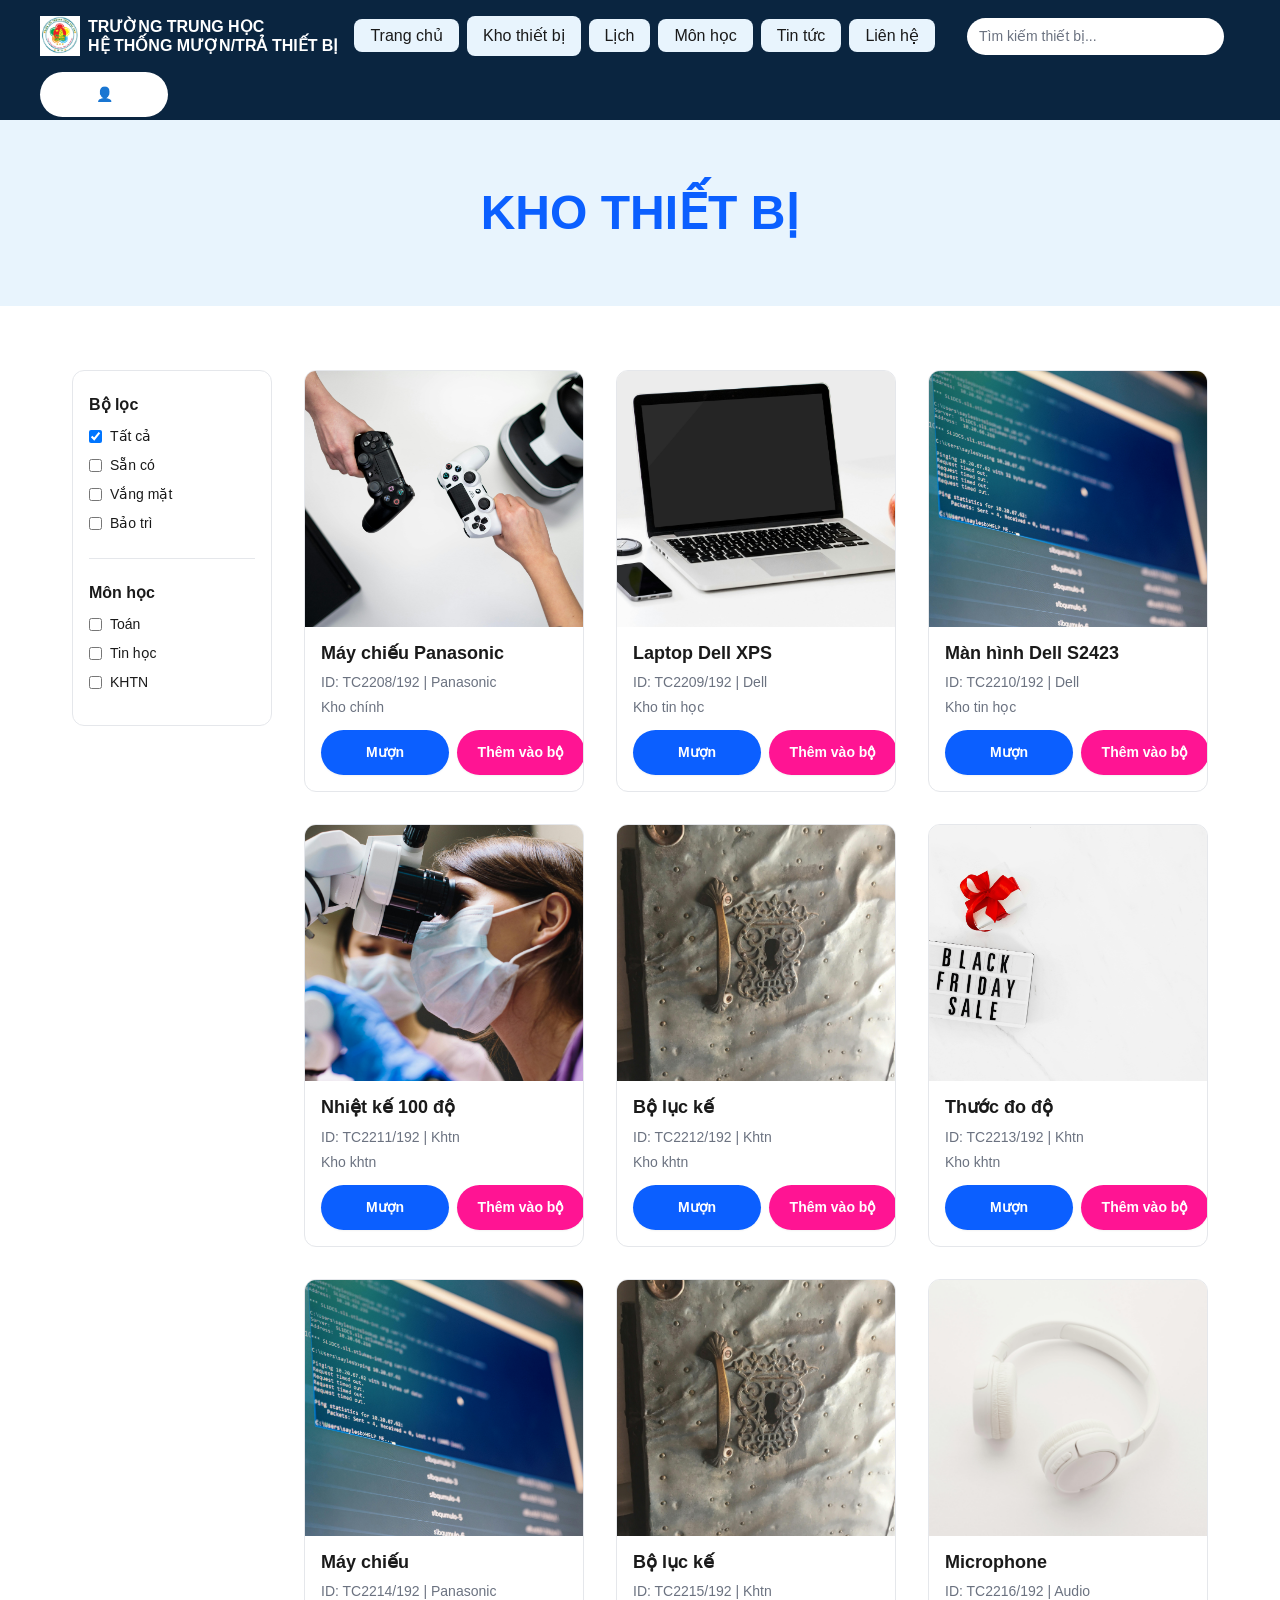
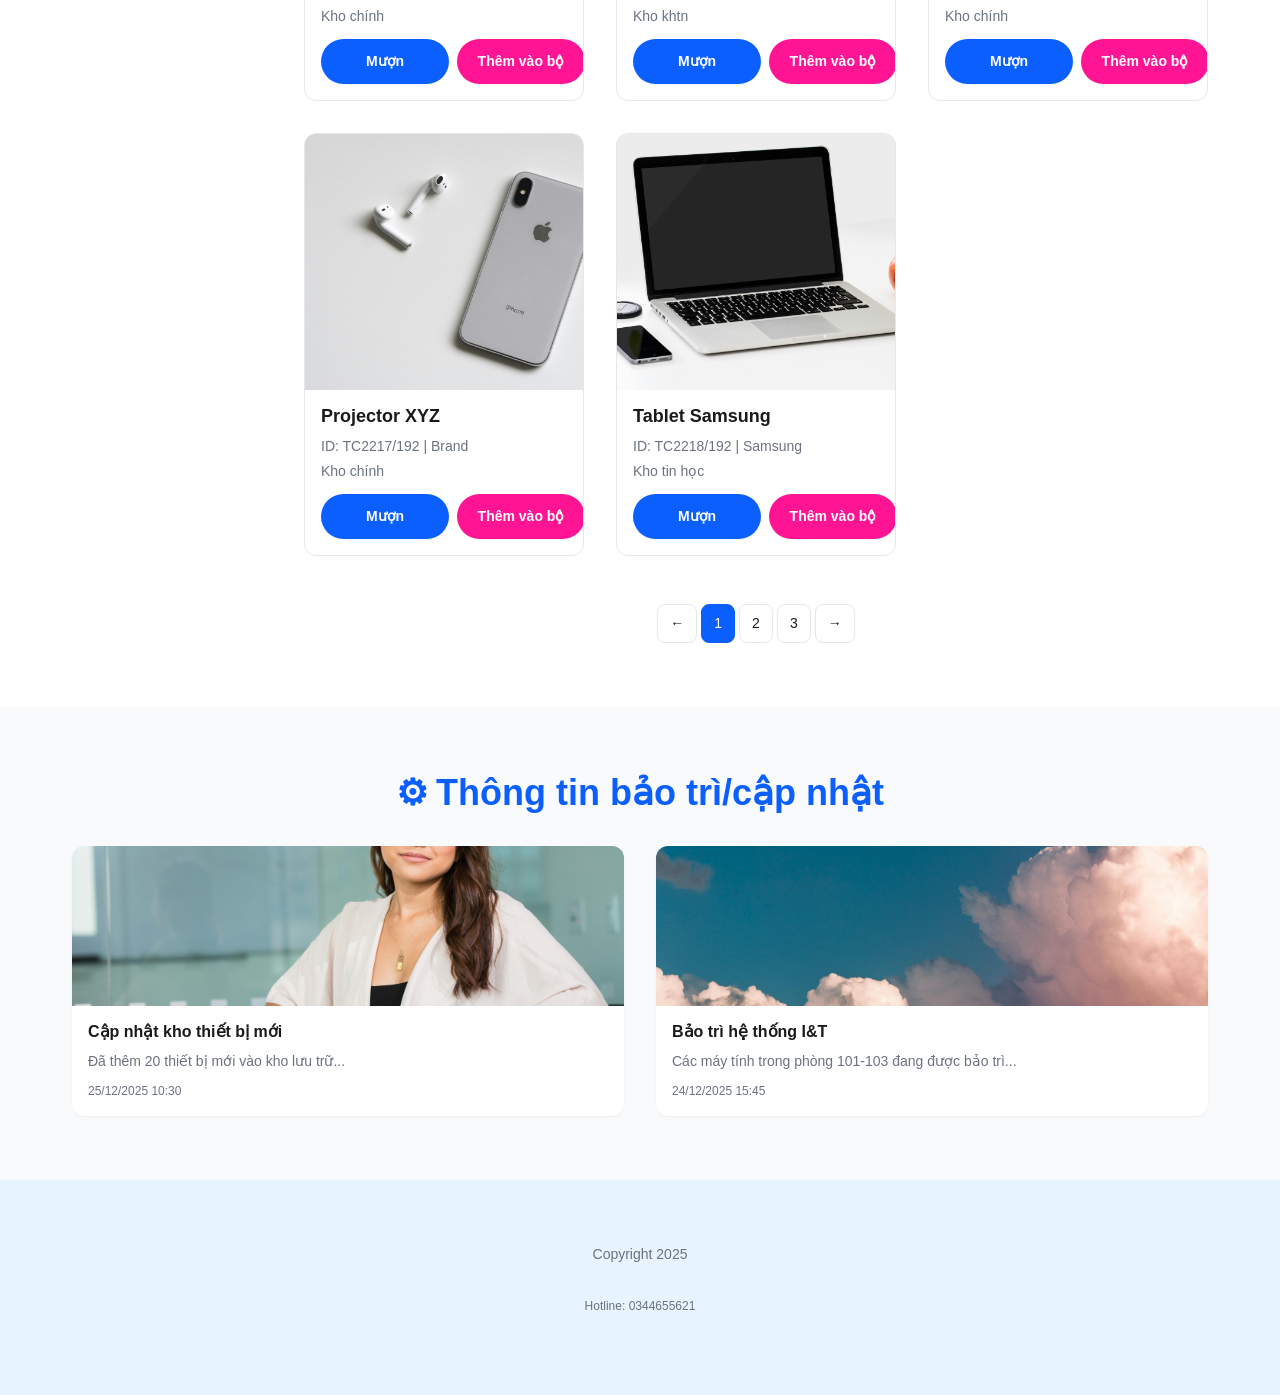
==== commit 8eaa48b5: "Add actual product, news, and user avatar images from internet sources - replace placeholders" ====
--- a/pages/kho.html
+++ b/pages/kho.html
@@ -107,7 +107,7 @@
                         <div class="grid grid--cols-2-tablet grid--cols-3-desktop">
                             <!-- Product Card Template (Repeat 12 times) -->
                             <div class="c-product-card">
-                                <img src="/assets/image/products/placeholder.png" alt="Sản phẩm" class="c-product-card__image">
+                                <img src="/assets/image/products/projector.jpg" alt="Sản phẩm" class="c-product-card__image">
                                 <div class="c-product-card__content">
                                     <h3 class="c-product-card__name">Máy chiếu Panasonic</h3>
                                     <div class="c-product-card__model">ID: TC2208/192 | Panasonic</div>
@@ -120,7 +120,7 @@
                             </div>
 
                             <div class="c-product-card">
-                                <img src="/assets/image/products/placeholder.png" alt="Sản phẩm" class="c-product-card__image">
+                                <img src="/assets/image/products/laptop.jpg" alt="Sản phẩm" class="c-product-card__image">
                                 <div class="c-product-card__content">
                                     <h3 class="c-product-card__name">Laptop Dell XPS</h3>
                                     <div class="c-product-card__model">ID: TC2209/192 | Dell</div>
@@ -133,7 +133,7 @@
                             </div>
 
                             <div class="c-product-card">
-                                <img src="/assets/image/products/placeholder.png" alt="Sản phẩm" class="c-product-card__image">
+                                <img src="/assets/image/products/monitor.jpg" alt="Sản phẩm" class="c-product-card__image">
                                 <div class="c-product-card__content">
                                     <h3 class="c-product-card__name">Màn hình Dell S2423</h3>
                                     <div class="c-product-card__model">ID: TC2210/192 | Dell</div>
@@ -146,7 +146,7 @@
                             </div>
 
                             <div class="c-product-card">
-                                <img src="/assets/image/products/placeholder.png" alt="Sản phẩm" class="c-product-card__image">
+                                <img src="/assets/image/products/thermometer.jpg" alt="Sản phẩm" class="c-product-card__image">
                                 <div class="c-product-card__content">
                                     <h3 class="c-product-card__name">Nhiệt kế 100 độ</h3>
                                     <div class="c-product-card__model">ID: TC2211/192 | Khtn</div>
@@ -159,7 +159,7 @@
                             </div>
 
                             <div class="c-product-card">
-                                <img src="/assets/image/products/placeholder.png" alt="Sản phẩm" class="c-product-card__image">
+                                <img src="/assets/image/products/prism.jpg" alt="Sản phẩm" class="c-product-card__image">
                                 <div class="c-product-card__content">
                                     <h3 class="c-product-card__name">Bộ lục kế</h3>
                                     <div class="c-product-card__model">ID: TC2212/192 | Khtn</div>
@@ -172,7 +172,7 @@
                             </div>
 
                             <div class="c-product-card">
-                                <img src="/assets/image/products/placeholder.png" alt="Sản phẩm" class="c-product-card__image">
+                                <img src="/assets/image/products/ruler.jpg" alt="Sản phẩm" class="c-product-card__image">
                                 <div class="c-product-card__content">
                                     <h3 class="c-product-card__name">Thước đo độ</h3>
                                     <div class="c-product-card__model">ID: TC2213/192 | Khtn</div>
@@ -185,7 +185,7 @@
                             </div>
 
                             <div class="c-product-card">
-                                <img src="/assets/image/products/placeholder.png" alt="Sản phẩm" class="c-product-card__image">
+                                <img src="/assets/image/products/monitor.jpg" alt="Sản phẩm" class="c-product-card__image">
                                 <div class="c-product-card__content">
                                     <h3 class="c-product-card__name">Máy chiếu</h3>
                                     <div class="c-product-card__model">ID: TC2214/192 | Panasonic</div>
@@ -198,7 +198,7 @@
                             </div>
 
                             <div class="c-product-card">
-                                <img src="/assets/image/products/placeholder.png" alt="Sản phẩm" class="c-product-card__image">
+                                <img src="/assets/image/products/prism.jpg" alt="Sản phẩm" class="c-product-card__image">
                                 <div class="c-product-card__content">
                                     <h3 class="c-product-card__name">Bộ lục kế</h3>
                                     <div class="c-product-card__model">ID: TC2215/192 | Khtn</div>
@@ -211,7 +211,7 @@
                             </div>
 
                             <div class="c-product-card">
-                                <img src="/assets/image/products/placeholder.png" alt="Sản phẩm" class="c-product-card__image">
+                                <img src="/assets/image/products/microphone.jpg" alt="Sản phẩm" class="c-product-card__image">
                                 <div class="c-product-card__content">
                                     <h3 class="c-product-card__name">Microphone</h3>
                                     <div class="c-product-card__model">ID: TC2216/192 | Audio</div>
@@ -224,7 +224,7 @@
                             </div>
 
                             <div class="c-product-card">
-                                <img src="/assets/image/products/placeholder.png" alt="Sản phẩm" class="c-product-card__image">
+                                <img src="/assets/image/products/tablet.jpg" alt="Sản phẩm" class="c-product-card__image">
                                 <div class="c-product-card__content">
                                     <h3 class="c-product-card__name">Projector XYZ</h3>
                                     <div class="c-product-card__model">ID: TC2217/192 | Brand</div>
@@ -237,7 +237,7 @@
                             </div>
 
                             <div class="c-product-card">
-                                <img src="/assets/image/products/placeholder.png" alt="Sản phẩm" class="c-product-card__image">
+                                <img src="/assets/image/products/laptop.jpg" alt="Sản phẩm" class="c-product-card__image">
                                 <div class="c-product-card__content">
                                     <h3 class="c-product-card__name">Tablet Samsung</h3>
                                     <div class="c-product-card__model">ID: TC2218/192 | Samsung</div>
@@ -270,7 +270,7 @@
 
                 <div class="grid grid--cols-2-tablet c-news-grid">
                     <div class="c-news-card">
-                        <img src="/assets/image/news-placeholder.png" alt="News" class="c-news-card__image">
+                        <img src="/assets/image/news/event-1.jpg" alt="News" class="c-news-card__image">
                         <div class="c-news-card__content">
                             <h3 class="c-news-card__title">Cập nhật kho thiết bị mới</h3>
                             <p class="c-news-card__desc">Đã thêm 20 thiết bị mới vào kho lưu trữ...</p>
@@ -279,7 +279,7 @@
                     </div>
 
                     <div class="c-news-card">
-                        <img src="/assets/image/news-placeholder.png" alt="News" class="c-news-card__image">
+                        <img src="/assets/image/news/event-2.jpg" alt="News" class="c-news-card__image">
                         <div class="c-news-card__content">
                             <h3 class="c-news-card__title">Bảo trì hệ thống I&T</h3>
                             <p class="c-news-card__desc">Các máy tính trong phòng 101-103 đang được bảo trì...</p>
